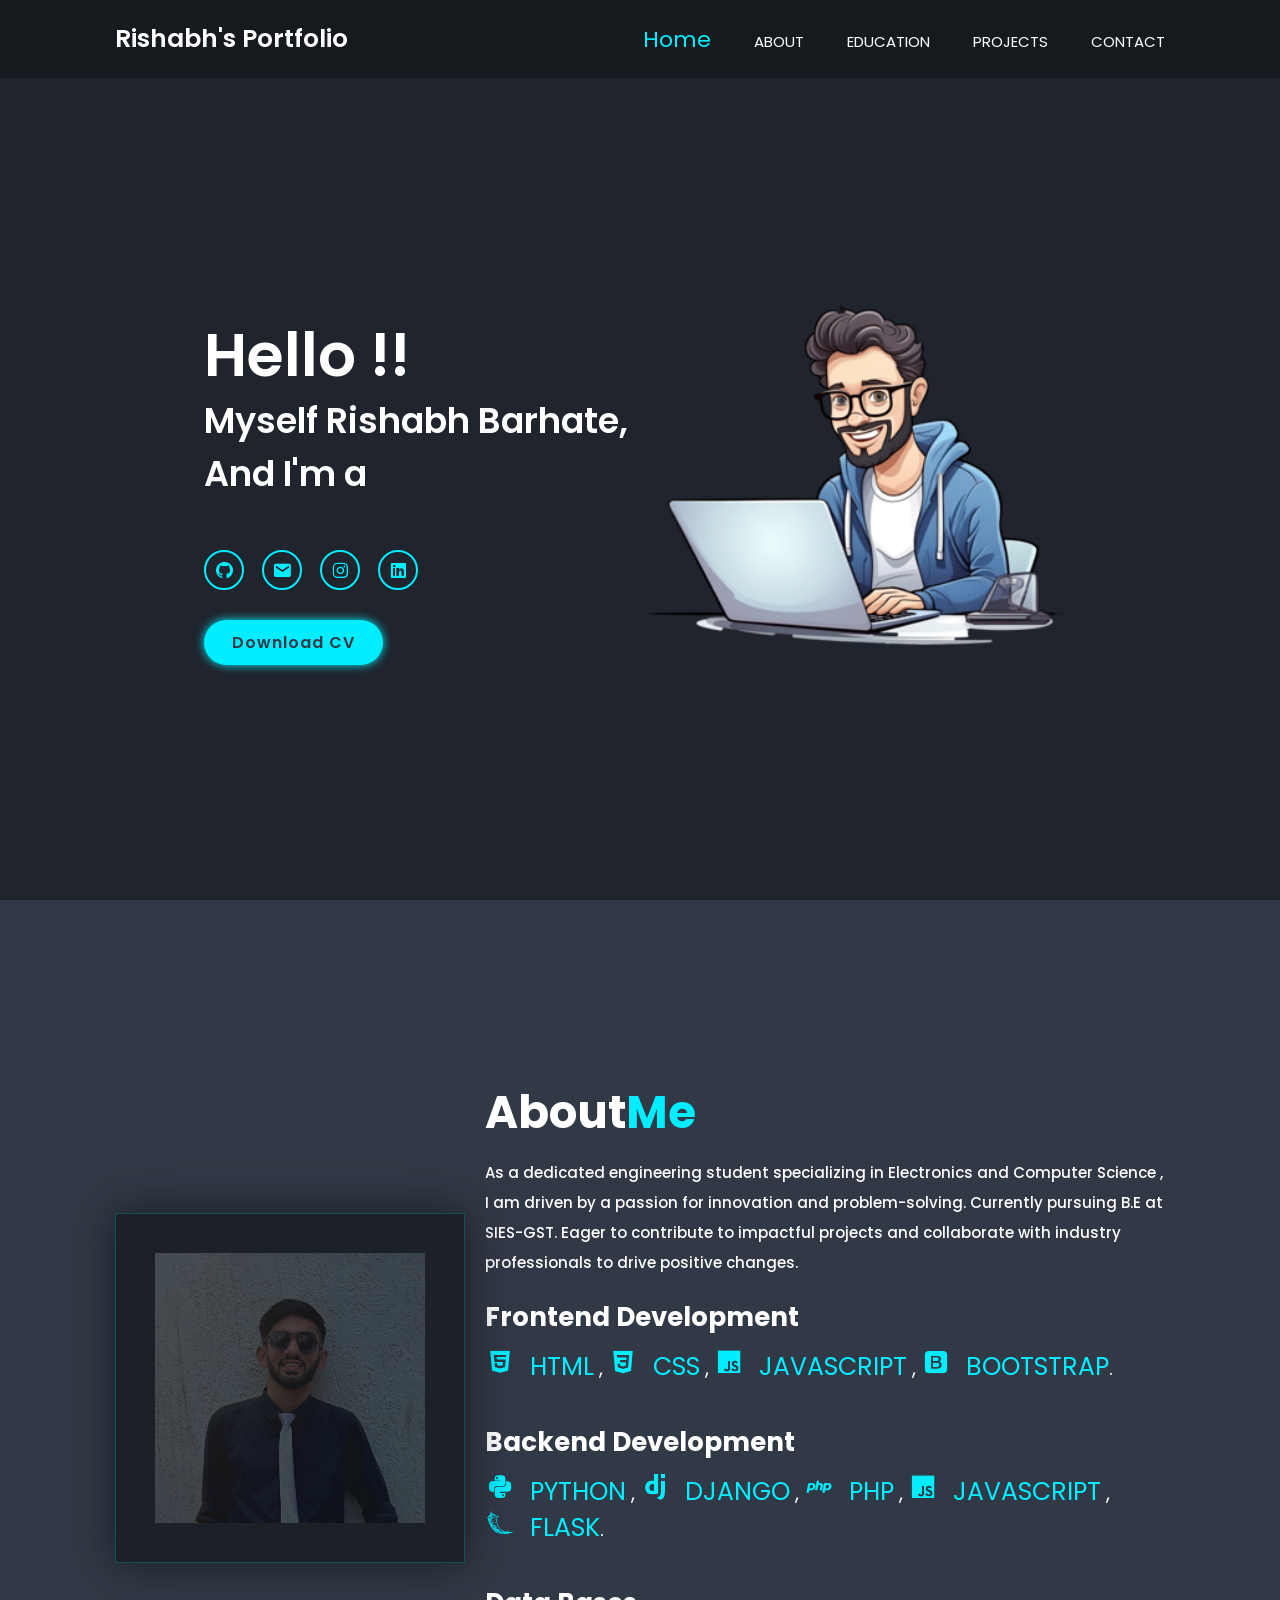
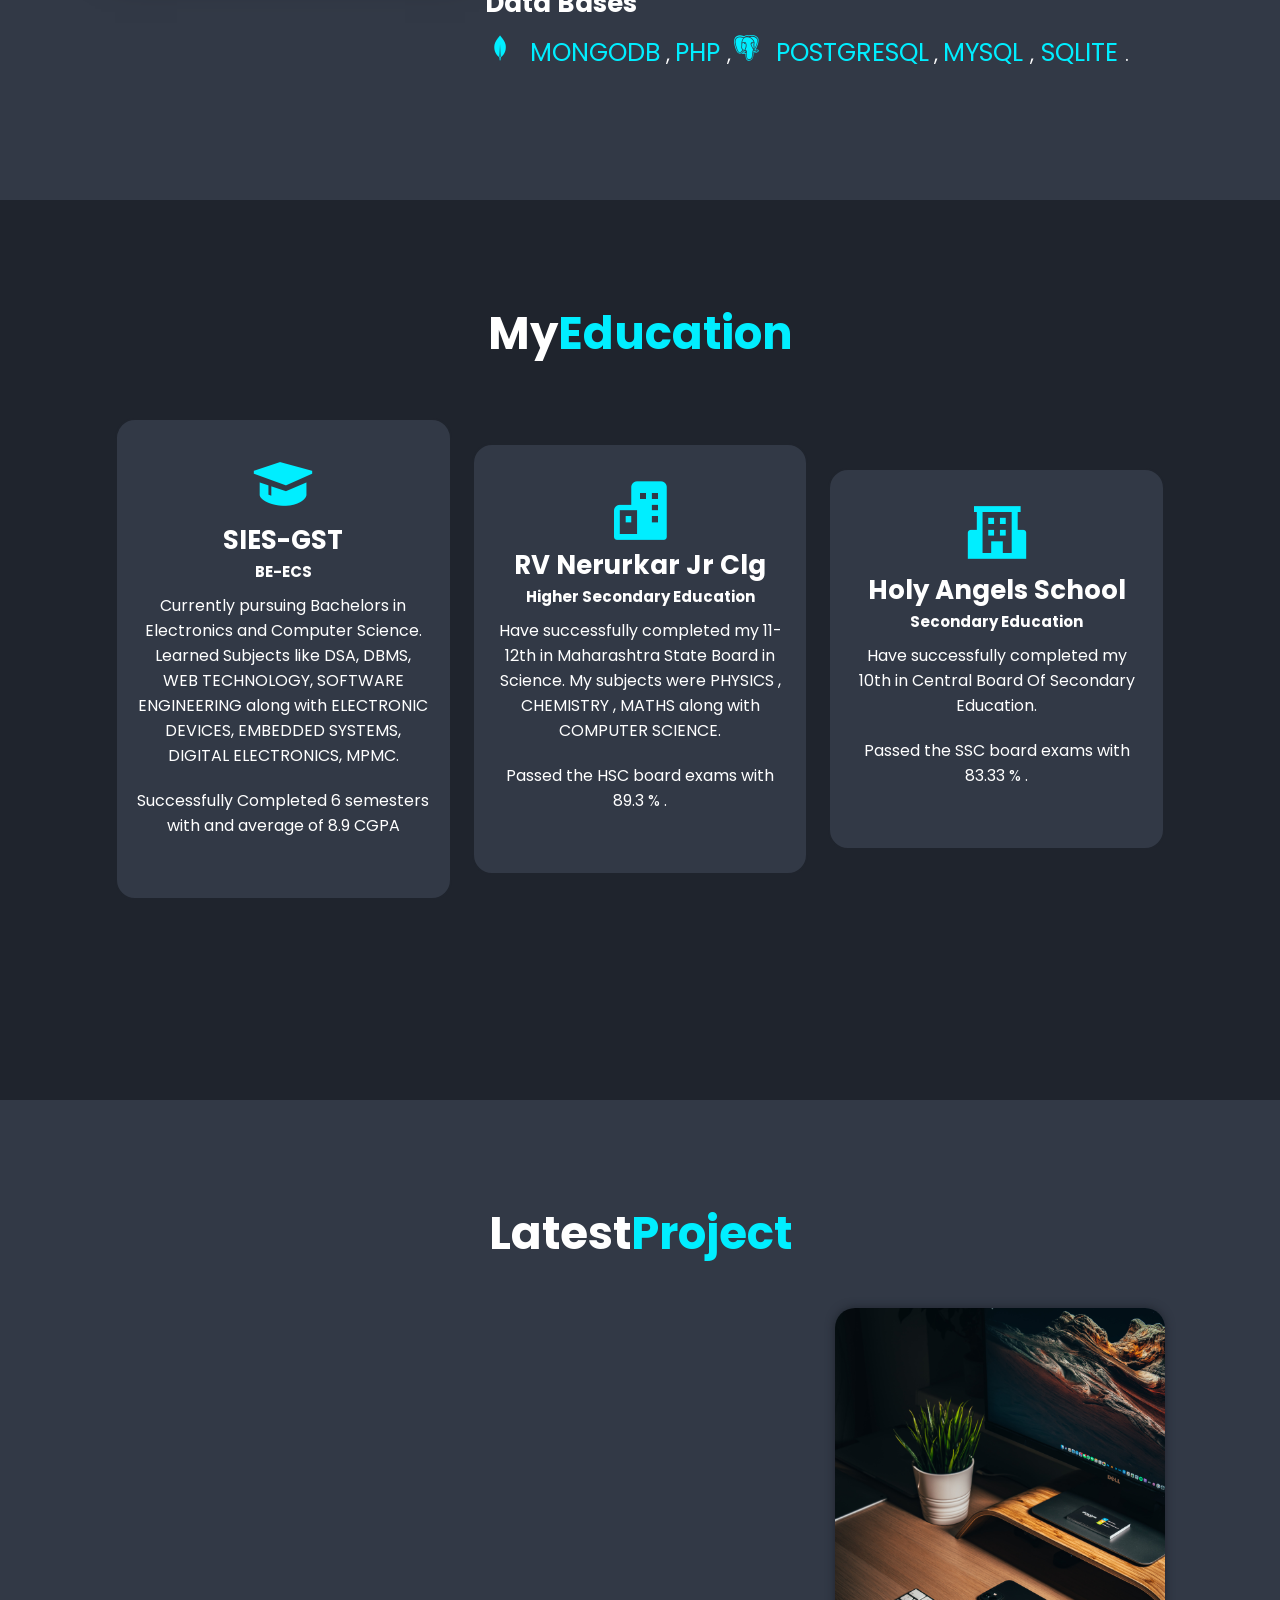
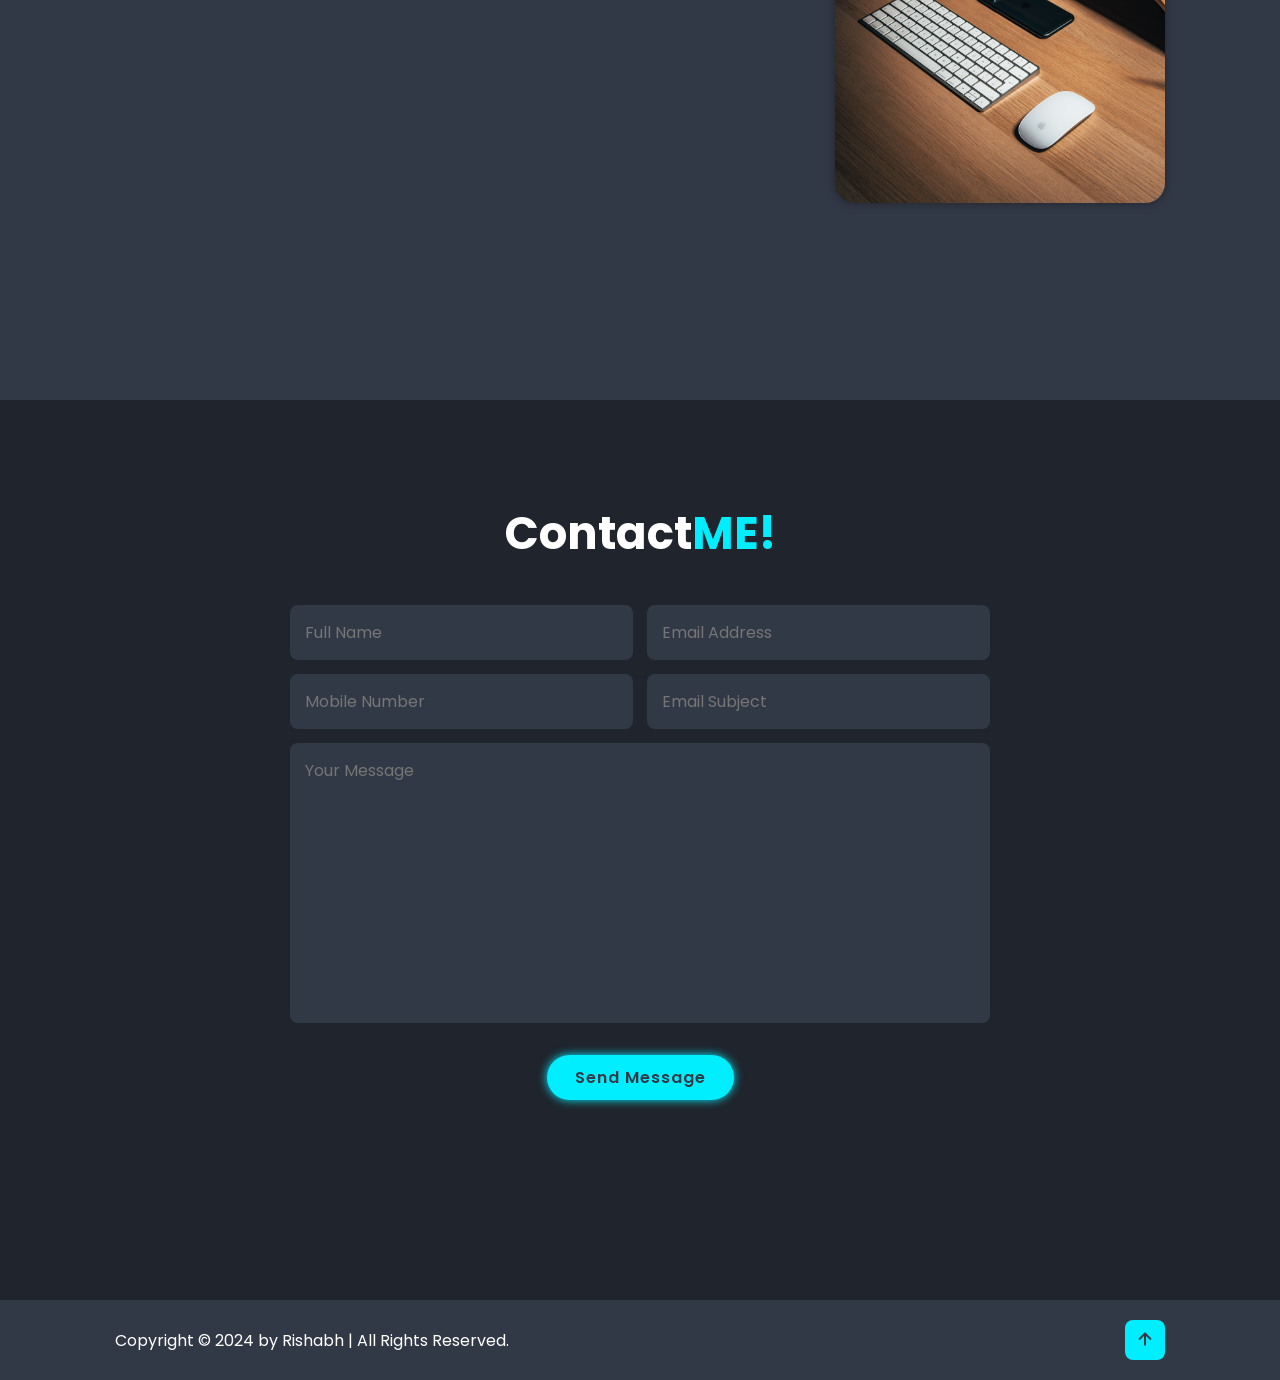
==== Responsive-personal_portfolio-main/index.html @ ad514bbd "Add files via upload" ====
<!DOCTYPE html>
<html lang="en">

<head>
    <meta charset="UTF-8">
    <meta http-equiv="X-UA-Compatible" content="IE=edge">
    <meta name="viewport" content="width=device-width,initial-scale=1.0">
    <title>RESPONSIVE PERSONAL PORTFOLIO WEBSITE </title>
    <link href='https://unpkg.com/boxicons@2.1.4/css/boxicons.min.css' rel='stylesheet'>
    <link rel="stylesheet" type="text/css" href="style.css">
</head>

<body>
    <!--body-->
    <header class="header">
        <a href="#" class="logo">Rishabh's Portfolio</a>
        <i class='bx bx-menu' id="menu-icon"></i>
        <nav class="navbar">
            <a href="#home" class="active">Home</a>
            <a href="#about">ABOUT</a>
            <a href="#education">EDUCATION</a>
            <a href="#project">PROJECTS</a>
            <a href="#contact">CONTACT</a>
        </nav>
    </header>
    <section class="home" id="home">
        <div class="home-content">
            <h1>Hello !!</h1>
            <h3> Myself Rishabh Barhate,</h3>
            <h3>And I'm a <span class="multiple-text"></span></h3>
            <div class="social-media">
                <a href="https://github.com/Rishabh6666"><i class='bx bxl-github'></i></a>
                <a href="mailto: rishabhbarhate333@gmail.com"><i class='bx bxs-envelope'></i></a>
                <a href="#"><i class='bx bxl-instagram'></i></a>
                <a href="https://www.linkedin.com/in/rishabh-barhate-1a6602218/"><i
                        class='bx bxl-linkedin-square'></i></a>
            </div>
            <a href="/" class="btn">Download CV</a>
        </div>
        <div class="home-img">
            <img src="myproject/image/bg.png" alt="">
        </div>
    </section>
    <section class="about" id="about">
        <div class="about-img">
            <img src="myproject/image/me.jpeg" style="--c: #0ef;--s: 20px; opacity: 0.7;" alt="">
        </div>
        <div class="about-content">
            <h2 class="heading">About<span>Me</span></h2>
            <h1>As a dedicated engineering student specializing in Electronics and Computer Science , I am driven by a
                passion for innovation and problem-solving. Currently pursuing B.E at SIES-GST. Eager to contribute to
                impactful projects and collaborate with industry professionals to drive positive changes.</h1>
            <h3>Frontend Development</h3>
            <p><i class='bx bxl-html5'> <a>HTML</a></i> , <i class='bx bxl-css3'> <a>CSS</a></i>
                , <i class='bx bxl-javascript'> <a>JAVASCRIPT</a> </i> , <i class='bx bxl-bootstrap'> <a>BOOTSTRAP</a>
                </i>. </p>

            <h3>Backend Development</h3>
            <p><i class='bx bxl-python'> <a>PYTHON</a></i> , <i class='bx bxl-django'> <a>DJANGO</a></i>
                , <i class='bx bxl-php'> <a>PHP</a> </i> , <i class='bx bxl-javascript'> <a>JAVASCRIPT</a> </i> ,<i
                    class='bx bxl-flask'> <a>FLASK</a></i>. </p>

            <h3>Data Bases</h3>
            <p><i class='bx bxl-mongodb'> <a>MONGODB</a></i> , <d> PHP </d> ,<i class='bx bxl-postgresql'>
                    <a>POSTGRESQL</a></i>
                , <d> MYSQL </d> ,<d> SQLITE </d>. </p>
        </div>
    </section>
    <section class="education" id="education">
        <h2 class="heading">My<span>Education</span></h2>

        <div class="education-container">
            <div class="education-box">
                <i class='bx bxs-graduation'></i>
                <h3>SIES-GST</h3>
                <h1>BE-ECS</h1>
                <p>Currently pursuing Bachelors in Electronics and Computer Science.
                    Learned Subjects like DSA, DBMS, WEB TECHNOLOGY, SOFTWARE ENGINEERING along with ELECTRONIC DEVICES,
                    EMBEDDED SYSTEMS, DIGITAL ELECTRONICS, MPMC.</p>
                <p>Successfully Completed 6 semesters with and average of 8.9 CGPA</p>
            </div>

            <div class="education-box">
                <i class='bx bxs-buildings'></i>
                <h3>RV Nerurkar Jr Clg</h3>
                <h1>Higher Secondary Education</h1>
                <p>Have successfully completed my 11-12th in Maharashtra State Board in Science. My subjects were
                    PHYSICS , CHEMISTRY , MATHS along with COMPUTER SCIENCE.</p>
                <p>Passed the HSC board exams with 89.3 % .</p>
            </div>

            <div class="education-box">
                <i class='bx bxs-school'></i>
                <h3>Holy Angels School</h3>
                <h1>Secondary Education</h1>
                <p>Have successfully completed my 10th in Central Board Of Secondary Education.</p>
                <p>Passed the SSC board exams with 83.33 % .</p>
            </div>
        </div>
    </section>
    <section class="project" id="project">
        <h2 class="heading">Latest<span>Project</span></h2>
        <div class="project-container">
            <div class="project-box">
                <img src="myproject/image/start.jpg" alt="">
                <div class="project-layer">
                    <h4>Pharmacy management system</h4>
                    <p>In this project I tried making An application to keep and maintain all the records of a pharmacy
                        store using Java and MySQL as DataBase.</p>
                    <a href="https://github.com/Rishabh6666/Pharmacy-Management-System"><i class='bx bx-link-external'></i></a>
                </div>
            </div>
            <div class="project-box">
                <img src="myproject/image/austin-poon-JO_S6ewBqAk-unsplash.jpg" alt="">
                <div class="project-layer">
                    <h4>College management system</h4>
                    <p>An website to maintain all the records of a college wrt to students as well as faculties and many
                        more additional features using DJango , Html-Css and sqlite for database.</p>
                    <a href="https://github.com/Rishabh6666/College-Management-System"><i class='bx bx-link-external'></i></a>
                </div>
            </div>
            <div class="project-box">
                <img src="myproject/image/jan-vlacuha-Rns_A8bJ_dQ-unsplash.jpg" alt="">
                <div class="project-layer">
                    <h4>Doctor-Patient Appointment System</h4>
                    <p>An web-app to book an appointment to any doctor on one click with PHP for Backend and html, css for frontend </p>
                    <a href="https://github.com/Rishabh6666/Doctor-Patient-Appointment-System"><i class='bx bx-link-external'></i></a>
                </div>
            </div>
            <!--<div class="project-box">
                <img src="myproject/image/kevin-canlas-QYHehJ9Iovs-unsplash.jpg" alt="">
                <div class="project-layer">
                    <h4>Cab Booking </h4>
                    <p>In this project we can book a cab by using java.</p>
                    <a href="#"><i class='bx bx-link-external'></i></a>
                </div>
            </div>-->
        </div>
    </section>
    <section class="contact" id="contact">
        <h2 class="heading">Contact<span>ME!</span></h2>

        <form action="#" name="submit-to-google-sheet">
            <div class="input-box">
                <input type="text" name="Name" placeholder="Full Name">
                <input type="email" name="Email Address" placeholder="Email Address">
            </div>
            <div class="input-box">
                <input type="number" name="Mobile Number" placeholder="Mobile Number">
                <input type="text" name="Email Subject" placeholder="Email Subject">
            </div>
            <textarea name="Your Message" id="" cols="30" rows="10" placeholder="Your Message"></textarea>
            <input type="submit" value="Send Message" class="btn">
        </form>
        <span id="msg"></span>
    </section>

    <footer class="footer">
        <div class="footer-text">
            <p>Copyright &copy; 2024 by Rishabh | All Rights Reserved.</p>
        </div>
        <div class="footer-iconTop">
            <a href="#home"><i class='bx bx-up-arrow-alt'></i></a>
        </div>
    </footer>

    <script src="https://unpkg.com/scrollreveal"></script>

    <script src="https://cdn.jsdelivr.net/npm/typed.js@2.0.12"></script>
    <script src="script.js"></script>
    <script>
        const scriptURL = 'https://script.google.com/macros/s/AKfycbzFPVGxI-75Ilkm2z_EMuI9ubPlp8-7dQmMzzdPiIunLPPzj3bcY1ohMdT_DfZ3zPwhTA/exec'
        const form = document.forms['submit-to-google-sheet']
        const msg = document.getElementById("msg")

        form.addEventListener('submit', e => {
            e.preventDefault()
            fetch(scriptURL, { method: 'POST', body: new FormData(form) })
                .then(response => {
                    msg.innerHTML = "Message sent successfully"
                    setTimeout(function () {
                        msg.innerHTML = ""
                    }, 5000)
                    form.reset()
                })
                .catch(error => console.error('Error!', error.message))
        })
    </script>

</body>

</html>
---- Responsive-personal_portfolio-main/style.css ----
@import url('https://fonts.googleapis.com/css2?family=Poppins:wght@300;400;500;600;700;800;900&display=swap');

*{
    margin: 0;
    padding: 0;
    box-sizing: border-box;
    text-decoration: none;
    border: none;
    outline: none;
    scroll-behavior: smooth;
    font-family: 'Poppins', sans-serif;

 }

 :root {
    --bg-color:#1f242d;
    --second-bg-color:#323946;
    --text-color:#fff;
    --main-color:#0ef; 
 }

 html{
    font-size: 62.5%;
    overflow-x:hidden;

 }

 body{
    background: var(--bg-color);
    color: var(--text-color);
 }

 section{
    min-height: 100vh;
    padding: 10rem 9% 2rem;
 }
 .header{
    position: fixed;
    top:0;
    left:0;
    width: 100%;
    padding: 2rem 9%;
    background:#161a1f;
    display: flex;
    justify-content:space-between;
    align-items: center;
    z-index:100 ;

 }

 .header.sticky{
   border-bottom: .1rem solid rgba(0, 0,0, .2);
 }
 .logo{
    font-size: 2.5rem;
    color: var(--text-color);
    font-weight:600;
    cursor:default;
 }
 .navbar a {
    font-size: 1.5rem;
    color: var(--text-color);
    margin-left: 4rem;
    transition: .3s;
 }

 .navbar a:hover,
 .navbar a.active{
    color: var(--main-color);
    font-size: 2.2rem;
 }
 #menu-icon{
    font-size: 3.6rem;
    color: var(--text-color);
    display: none;
 }

 .home{
    display: flex;
    justify-content: center;
    align-items: center;
 }

 .home-img img{
    width:35vw ;
    animation: floatImage 2s ease-in ; 
 }
 .home-img img:hover{
   opacity: 0.7;
 }

 @keyframes floatImage{
   0%{
      transform: translateY(0);

   }
   50%{
      transform: translateY(-22.4rem);
   }
   100%{
      transform: translateY(0);
   }

 }
 
 .home-content h3 {
    font-size: 3.5rem;
    font-weight: 600;
 }
 .home-content h3:nth-of-type(2){
    margin-bottom: 2rem;
 }
 

 span{
    color: var(--main-color);
 }
 .home-content h1{
    font-size: 6rem;
    font-weight: 600;
    line-height: 1.3;
 }

 .social-media a {
    display: inline-flex;
    justify-content: center;
    align-items: center;
    width: 4rem;
    height: 4rem;
    background: transparent;
    border: .2rem solid var(--main-color);
    border-radius: 50%;
    font-size: 2rem;
    color: var(--main-color);
    margin: 3rem 1.5rem 3rem 0;
    transition: .5s ease;
 }
 .social-media a:hover{
    background: var(--main-color);
    color: var(--second-bg-color);
    box-shadow: 0 0 1rem var(--main-color);
 }

 .btn {
    display: inline-block;
    padding: 1rem 2.8rem;
    background: var(--main-color);
    border-radius: 4rem;
    box-shadow: 0 0 1rem var(--main-color);
    font-size: 1.6rem;
    color: var(--second-bg-color);
    letter-spacing: .1rem;
    font-weight: 600;
    transition: .5s ease;
 }

 .btn:hover {
    box-shadow: none;
 }

 .about{
    display: flex;
    justify-content: center;
    align-items: center;
    gap: 2rem;
    background: var(--second-bg-color);
 }

 .about-img img{
    box-shadow: 0 0 4rem #0e1114;
  --s: 30px;  
  --b: 1px;   
  --w: 350px; 
  --c: #7B3B3B;
  width: var(--w);
  aspect-ratio: 1;
  object-fit: cover;
  padding: calc(2*var(--s));
  --_g: var(--c) var(--b),#0000 0 calc(100% - var(--b)),var(--c) 0;
  background:
    linear-gradient(      var(--_g)) 50%/100% var(--_i,100%) no-repeat,
    linear-gradient(90deg,var(--_g)) 50%/var(--_i,100%) 100% no-repeat;
  outline: calc(var(--w)/2) solid #0009;
  outline-offset: calc(var(--w)/-2 - 2*var(--s));
  transition: .4s;

 }
 .about-img img:hover{
   outline: var(--b) solid var(--c);
   outline-offset: calc(var(--s)/-2);
   --_i: calc(100% - 2*var(--s));
}

 .heading{
    text-align: center;
    font-size: 4.5rem;
 }
.about-content h1{
   line-height: 2;
   font-family: 'Poppins', sans-serif;
   font-weight: 500;
   margin: 0 0 2rem;
}
 .about-content h2{
    text-align: left;
    line-height: 2;
 }

 .about-content h3{
    font-size: 2.6rem;
 }
 .about-content i{
   font-size: 3rem;
   color: var(--main-color);
 }
 .about-content i a{
   font-size: 2.5rem;
 }
 .about-content d{
   font-family: 'Poppins', sans-serif;
   font-size: 2.5rem;
   color: var(--main-color);

 }
 .about-content p{
    font-size: 2rem;
    margin: 1rem 0 4rem;
 }
 .education h2{
   margin-bottom: 5rem;

 }
 .education-container{
   display: flex;
   justify-content: center;
   align-items: center;
   flex-wrap: wrap;
   gap: 2rem;
 }
 .education-container .education-box {
   flex: 1 1 30rem;
   background: var(--second-bg-color);
   padding: 3rem 2rem 4rem;
   border-radius: 2rem;
   text-align: center;
   border: .2rem solid var(--bg-color);
   transition: .5s ease;
 }
 .education-container .education-box:hover{
   border-color: var(--main-color);
   transform: scale(1.02);
 }
 .education-box i{
   font-size: 7rem;
   color: var(--main-color);
 }
 .education-box h3{
   font-size: 2.6rem;
 }
 .education-box p{
   font-size: 1.6rem;
   margin: 1rem 0 2rem;
   align-items: center;
   justify-content: center;
 }
 .project{
   background: var(--second-bg-color);
 }
.project h2{
   margin-bottom: 4rem;
}
.project-container{
   display: grid;
   grid-template-columns: repeat(3,1fr);
   align-items: center;
   gap: 3rem;
}
.project-container .project-box{
   position: relative;
   border-radius: 2rem;
   box-shadow: 0 0 1rem var(--bg-color);
   overflow: hidden;
   display: flex;
}
.project-box img{
   width: 100%;
   transition: .5s ease;

}
.project-box:hover img{
   transform: scale(1.1);
}
.project-box .project-layer{
   position: absolute;
   bottom: 0;
   left: 0;
   width: 100%;
   height: 100%;
   background: linear-gradient(rgba(0,0,0, .15),var(--main-color));
   display: flex;
   justify-content: center;
   align-items: center;
   flex-direction: column;
   text-align: center;
   padding: 0 3.5rem;
   transform: translateY(100%);
   transition: .5s ease;
   
}
.project-box:hover .project-layer{
   transform: translateY(0);
}

.project-layer h4{
   font-size: 3rem;
}

.project-layer p{
   font-size: 1.6rem;
   margin: .3rem 0 1rem;
}

.project-layer a{
   display: inline-flex;
   justify-content: center;
   align-items: center;
   width: 5rem;
   height: 5rem;
   background: var(--text-color);
   border-radius: 50%;
}

.project-layer a i {
   font-size: 2rem;
   color: var(--second-bg-color);
}

.contact h2{
   margin-bottom: 3rem;
}

.contact form{
   max-width: 70rem;
   margin: 1rem auto;
   text-align: center;
   margin-bottom: 3rem;
}

.contact form .input-box{
   display: flex;
   justify-content: space-between;
   flex-wrap: wrap;
}

.contact form .input-box input,
.contact form textarea{
   width: 100%;
   padding: 1.5rem;
   font-size: 1.6rem;
   color: var(--text-color);
   background: var(--second-bg-color);
   border-radius: .8rem;
   margin: .7rem 0;
}

.contact form .input-box input{
   width: 49%;
}

.contact form textarea{
   resize: none;
}

.contact form .btn{
   margin-top: 2rem;
   cursor: pointer;
}

.footer{
   display: flex;
   justify-content: space-between;
   align-items: center;
   flex-wrap: wrap;
   padding: 2rem 9%;
   background: var(--second-bg-color);
}

.footer-text p{
   font-size: 1.6rem;
}

.footer-iconTop a{
   display: inline-flex;
   justify-content: center;
   align-items: center;
   padding: .8rem;
   background: var(--main-color);
   border-radius: .8rem;
   transition: .5s ease;
}

.footer-iconTop a:hover{
   box-shadow: 0 0 1rem var(--main-color);
}

.footer-iconTop a i{
   font-size: 2.4rem;
   color: var(--second-bg-color);
}

@media (max-width:1200px){
   html{
      font-size: 55%;
   }
}

@media(max-width:991px){
   .header{
      padding: 2rem 3%;
   }
   section{
      padding: 10rem 3% 2rem;
   }

   .services{
      padding-bottom: 7rem;
   }

   .portfolio{
      padding-bottom: 7rem;
   }
   .contact{
      min-height: auto;
   }
   .footer{
      padding: 2rem 3%;
   }
}

@media(max-width:768px){
   #menu-icon{
      display: block;
   }
   .navbar{
      position: absolute;
      top: 100%;
      left: 0;
      width: 100%;
      padding: 1rem 3%;
      background: var(--bg-color);
      border-top: .1rem solid rgba(0, 0, 0, .2);
      box-shadow: 0 .5rem 1rem rgba(0,0,0,.2);
      display: none;
   }

   .navbar.active{
      display: block;
   }
   .navbar a {
       display: block;
       font-size: 2rem;
       margin: 3rem 0;
   }
   .home{
      flex-direction: column;
   }
   .home-content h3{
      font-size: 2.6rem;
   }
   .home-content h1{
      font-size: 5rem;
   }
   .home-img img{
      width: 70vw;
      margin-top: 4rem;
   }
   .about{
      flex-direction: column-reverse;
   }

   .about img{
      width: 70vw;
      margin-top: 4rem;
   }
   .services h2{
      margin-bottom: 3rem;
   }

   .portfolio h2{
      margin-bottom: 3rem;
   }

   .portfolio-container{
      grid-template-columns: repeat(2,1fr);
   }
}

@media(max-width:617px){
   .portfolio-container{
      grid-template-columns: 1fr;
   }
}

@media(max-width:450px){
   html{
      font-size: 50%;
   }

   .contact form .input-box input{
      width: 100%;
   }
}

@media(max-width:365px){
   .home-img img{
      width: 90vw;
   }

   .about-img img{
      width: 90vw;
   }

   .footer{
      flex-direction: column-reverse;
   }

   .footer p{
      text-align: center;
      margin-top: 2rem;
   }
}

#msg{
   color: #61b752;
   margin-top: -10px;
   display: block;
}
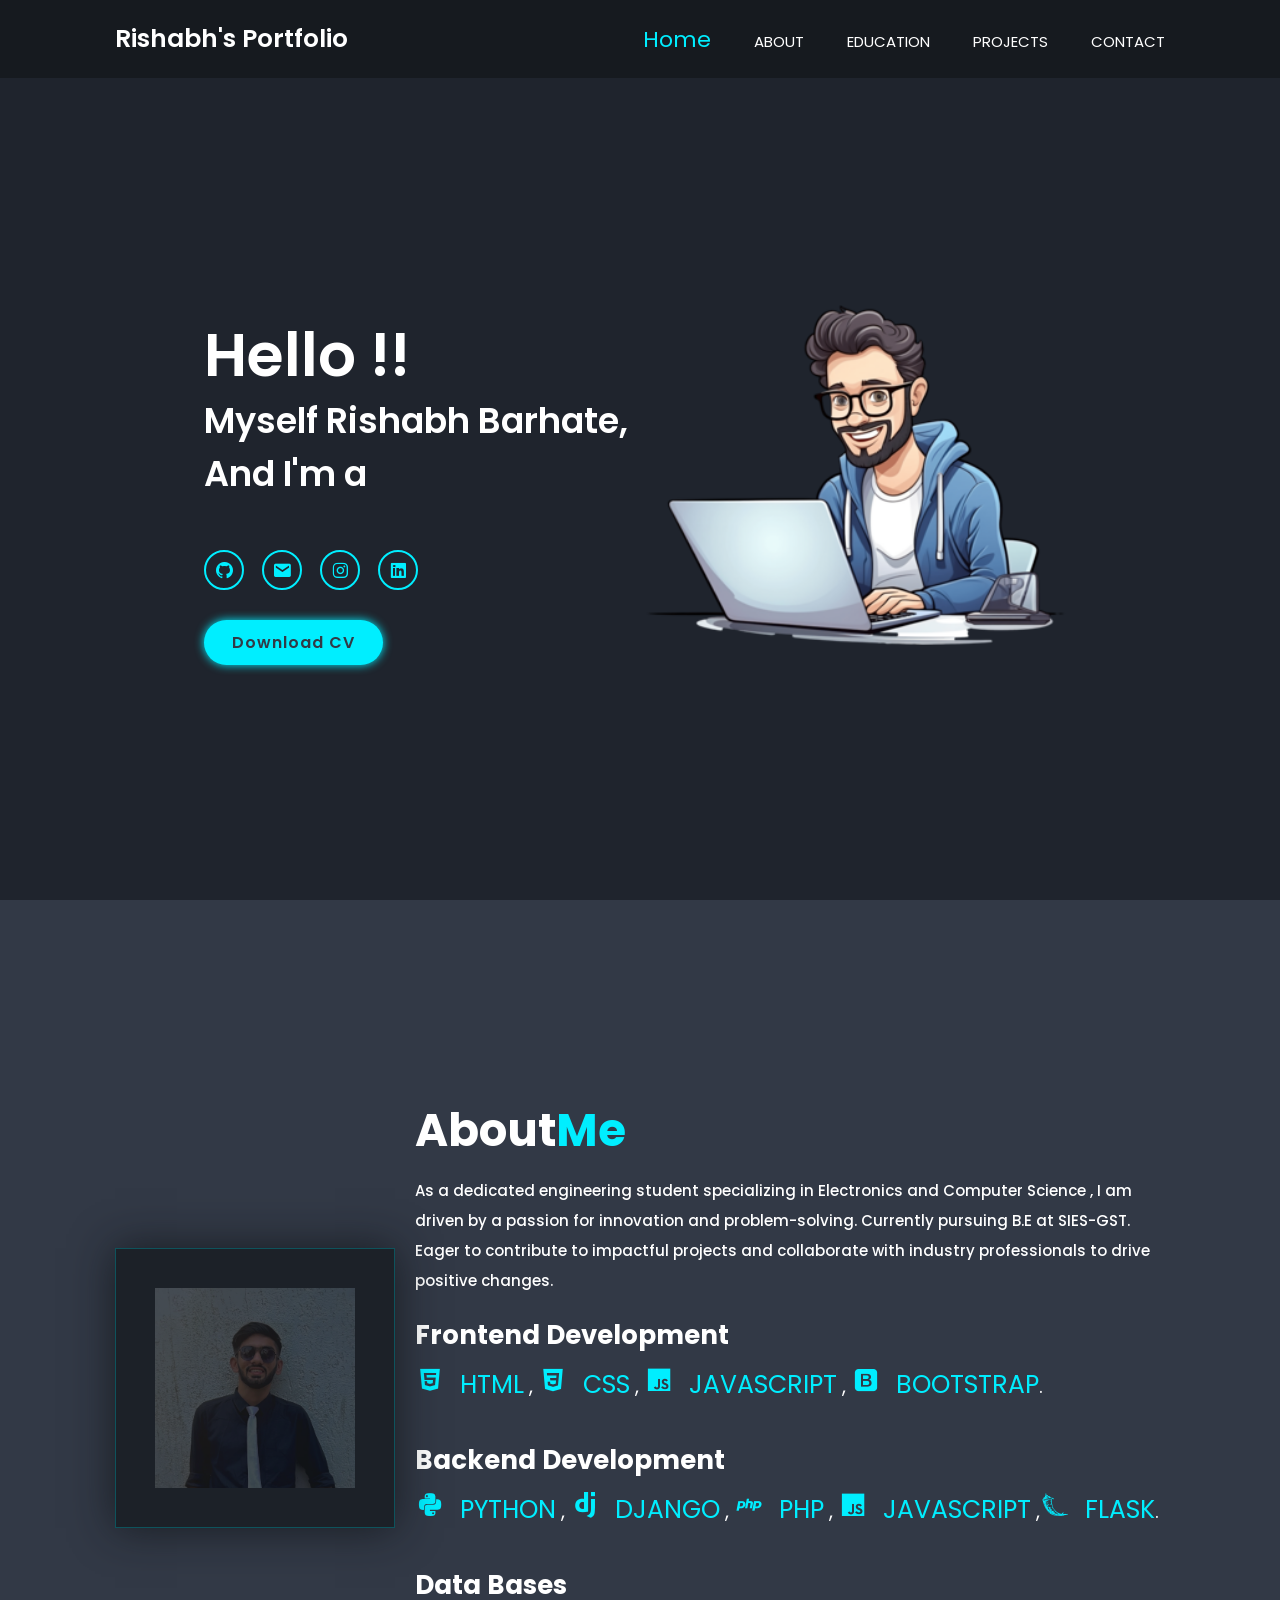
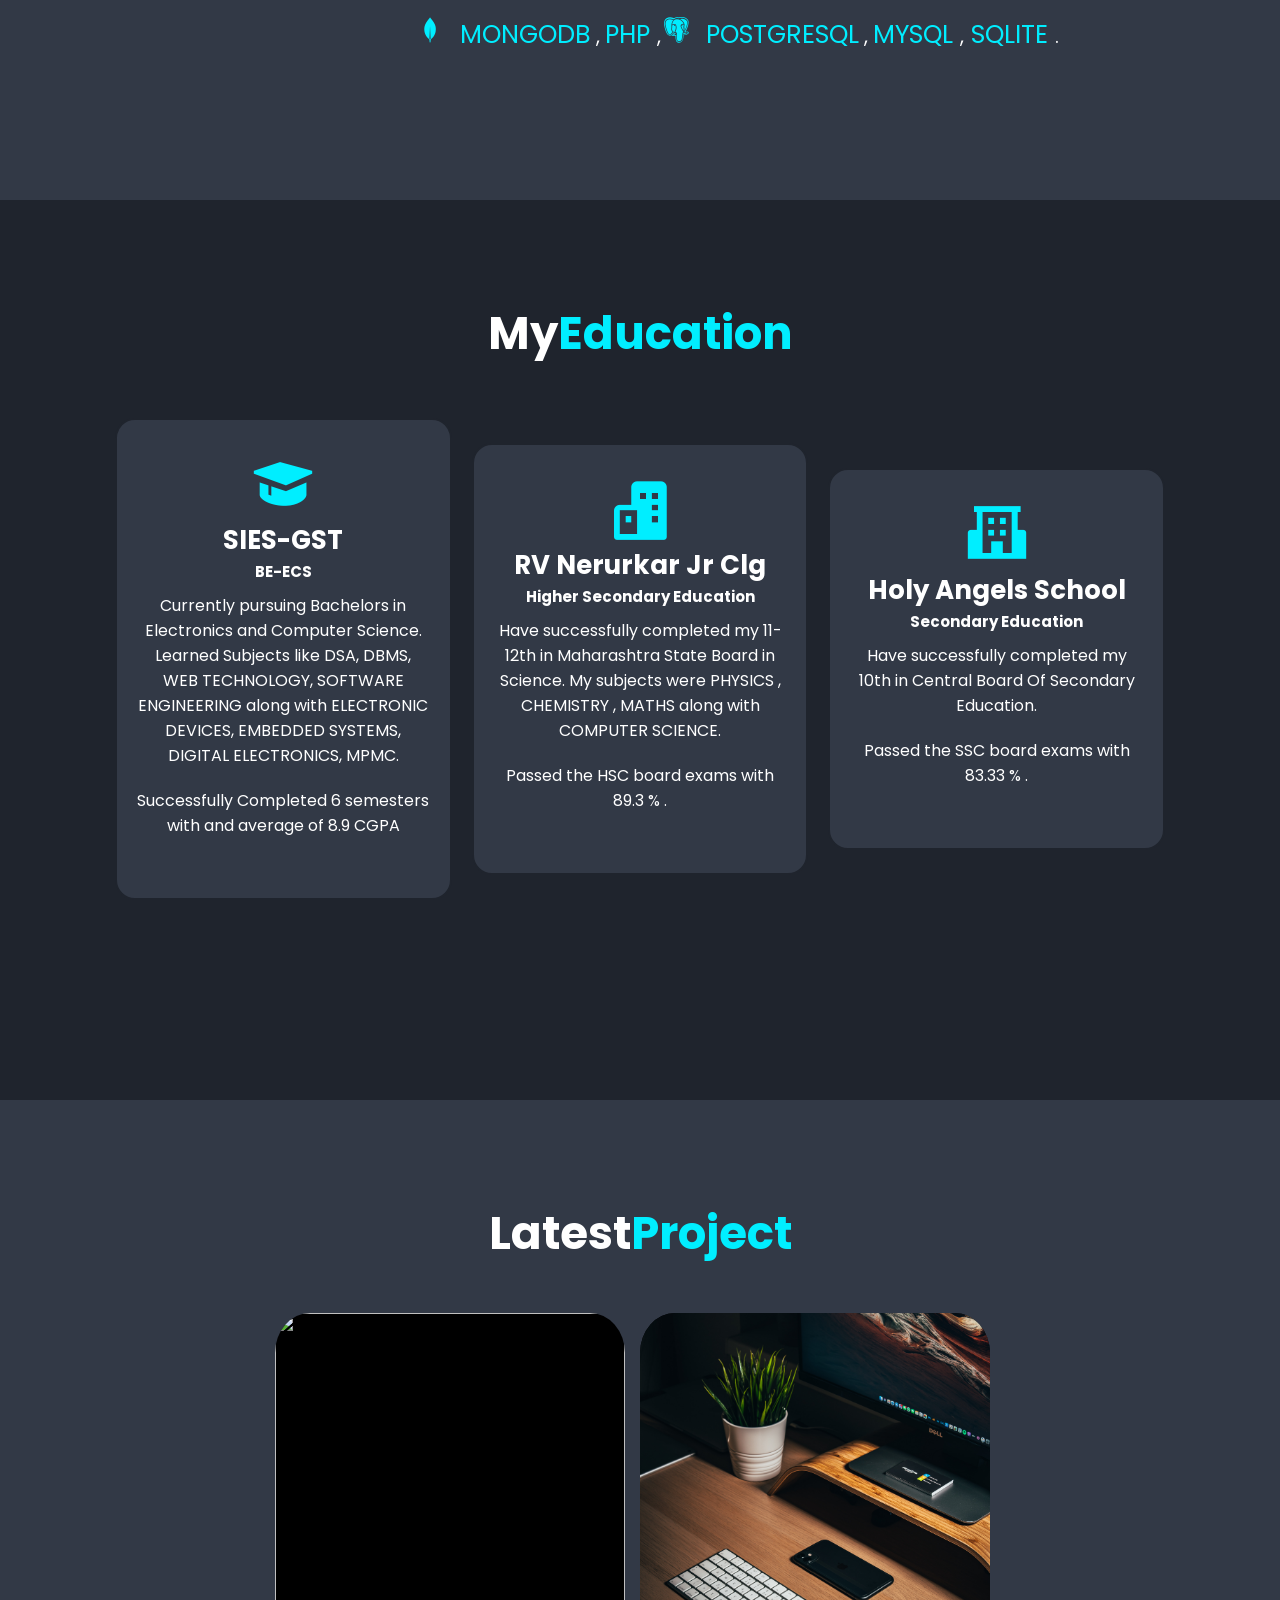
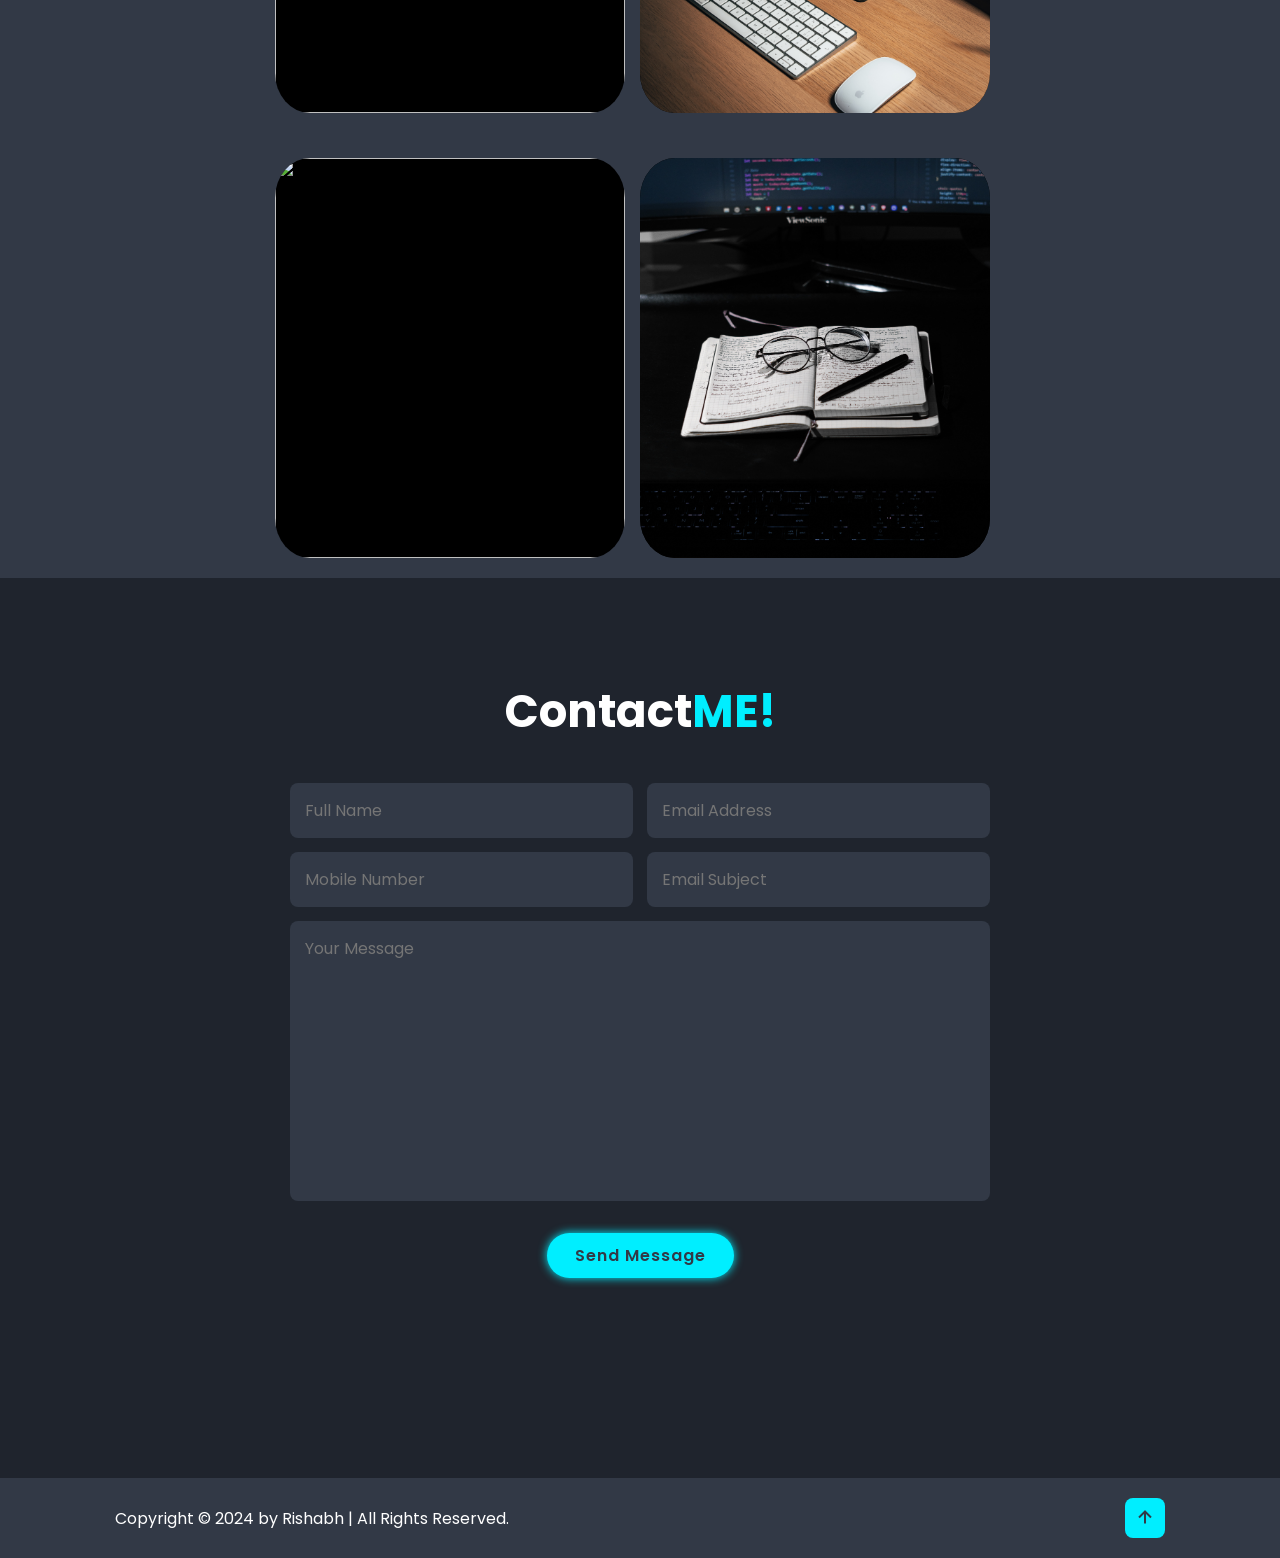
==== commit 151a67f9: "Add files via upload" ====
--- a/Responsive-personal_portfolio-main/index.html
+++ b/Responsive-personal_portfolio-main/index.html
@@ -31,7 +31,7 @@
             <div class="social-media">
                 <a href="https://github.com/Rishabh6666"><i class='bx bxl-github'></i></a>
                 <a href="mailto: rishabhbarhate333@gmail.com"><i class='bx bxs-envelope'></i></a>
-                <a href="#"><i class='bx bxl-instagram'></i></a>
+                <a href="https://www.instagram.com/_rishabh.6?igsh=eXRuOGI1eTQwYXUw"><i class='bx bxl-instagram'></i></a>
                 <a href="https://www.linkedin.com/in/rishabh-barhate-1a6602218/"><i
                         class='bx bxl-linkedin-square'></i></a>
             </div>
@@ -100,42 +100,67 @@
     </section>
     <section class="project" id="project">
         <h2 class="heading">Latest<span>Project</span></h2>
-        <div class="project-container">
-            <div class="project-box">
-                <img src="myproject/image/start.jpg" alt="">
-                <div class="project-layer">
-                    <h4>Pharmacy management system</h4>
-                    <p>In this project I tried making An application to keep and maintain all the records of a pharmacy
-                        store using Java and MySQL as DataBase.</p>
-                    <a href="https://github.com/Rishabh6666/Pharmacy-Management-System"><i class='bx bx-link-external'></i></a>
-                </div>
-            </div>
-            <div class="project-box">
-                <img src="myproject/image/austin-poon-JO_S6ewBqAk-unsplash.jpg" alt="">
-                <div class="project-layer">
-                    <h4>College management system</h4>
-                    <p>An website to maintain all the records of a college wrt to students as well as faculties and many
-                        more additional features using DJango , Html-Css and sqlite for database.</p>
-                    <a href="https://github.com/Rishabh6666/College-Management-System"><i class='bx bx-link-external'></i></a>
-                </div>
-            </div>
-            <div class="project-box">
-                <img src="myproject/image/jan-vlacuha-Rns_A8bJ_dQ-unsplash.jpg" alt="">
-                <div class="project-layer">
-                    <h4>Doctor-Patient Appointment System</h4>
-                    <p>An web-app to book an appointment to any doctor on one click with PHP for Backend and html, css for frontend </p>
-                    <a href="https://github.com/Rishabh6666/Doctor-Patient-Appointment-System"><i class='bx bx-link-external'></i></a>
-                </div>
-            </div>
-            <!--<div class="project-box">
-                <img src="myproject/image/kevin-canlas-QYHehJ9Iovs-unsplash.jpg" alt="">
-                <div class="project-layer">
-                    <h4>Cab Booking </h4>
-                    <p>In this project we can book a cab by using java.</p>
-                    <a href="#"><i class='bx bx-link-external'></i></a>
-                </div>
-            </div>-->
-        </div>
+            <div class="project-container">
+                <div class="project-box">
+                    <div class="imgBx">
+                        <img src="myproject\image\start.jpg">
+                    </div>
+                    <div class="content">
+                        <div>
+                            <h2>Pharmacy management system</h2>
+                            <p>In this project I tried making An application to keep and maintain all the records of a
+                                pharmacy
+                                store using Java and MySQL as DataBase.</p>
+                            <p> <a href="https://github.com/Rishabh6666/Pharmacy-Management-System"><i
+                                class='bx bx-link-external'></i></a></p>
+                        </div>
+                    </div>
+                </div>
+                <div class="project-box">
+                    <div class="imgBx">
+                        <img src="myproject\image\jan-vlacuha-Rns_A8bJ_dQ-unsplash.jpg">
+                    </div>
+                    <div class="content">
+                        <div>
+                            <h2>College management system</h2>
+                            <p>An website to maintain all the records of a college and many
+                                more additional features using DJango , Html-Css and sqlite for database.
+                            </p>
+                            <p><a href="https://github.com/Rishabh6666/College-Management-System"><i
+                                class='bx bx-link-external'></i></a></p>
+                        </div>
+                    </div>
+                </div>
+                <div class="project-box">
+                    <div class="imgBx">
+                        <img src="myproject\image\austin-poon-JO_S6ewBqAk-unsplash.jpg">
+                    </div>
+                    <div class="content">
+                        <div>
+                            <h2>Doctor-Patient Appointment System</h2>
+                            <p>An web-app to book an appointment to any doctor on one click with PHP for Backend and html,
+                                css for frontend.</p>
+                            <p><a href="https://github.com/Rishabh6666/Doctor-Patient-Appointment-System"><i
+                                class='bx bx-link-external'></i></a></p>
+                            
+                        </div>
+                    </div>
+                </div>
+                <div class="project-box">
+                    <div class="imgBx">
+                        <img src="myproject\image\kevin-canlas-QYHehJ9Iovs-unsplash.jpg">
+                    </div>
+                    <div class="content">
+                        <div>
+                            <h2>Personal Portfolio</h2>
+                            <p>A Responsive Portfolio using simple HTMl , CSS and JAVASCRIPT .</p>
+                            <p><a href="https://github.com/Rishabh6666/Personal-Portfolio"><i
+                                class='bx bx-link-external'></i></a></p>
+                            
+                        </div>
+                    </div>
+                </div>
+              </div>
     </section>
     <section class="contact" id="contact">
         <h2 class="heading">Contact<span>ME!</span></h2>
--- a/Responsive-personal_portfolio-main/style.css
+++ b/Responsive-personal_portfolio-main/style.css
@@ -22,12 +22,15 @@
  html{
     font-size: 62.5%;
     overflow-x:hidden;
+    width: -webkit-fill-availabe;
+    width: 100%;
 
  }
 
  body{
     background: var(--bg-color);
     color: var(--text-color);
+    width: 100%
  }
 
  section{
@@ -79,6 +82,7 @@
     display: flex;
     justify-content: center;
     align-items: center;
+    width: -webkit-fill-availabe ;
  }
 
  .home-img img{
@@ -170,7 +174,7 @@
     box-shadow: 0 0 4rem #0e1114;
   --s: 30px;  
   --b: 1px;   
-  --w: 350px; 
+  --w: 280px; 
   --c: #7B3B3B;
   width: var(--w);
   aspect-ratio: 1;
@@ -249,6 +253,8 @@
  .education-container .education-box:hover{
    border-color: var(--main-color);
    transform: scale(1.02);
+   box-shadow: 0 0 1rem rgba(0, 0, 0, 50);
+
  }
  .education-box i{
    font-size: 7rem;
@@ -263,64 +269,115 @@
    align-items: center;
    justify-content: center;
  }
- .project{
-   background: var(--second-bg-color);
- }
-.project h2{
-   margin-bottom: 4rem;
-}
-.project-container{
-   display: grid;
-   grid-template-columns: repeat(3,1fr);
-   align-items: center;
-   gap: 3rem;
-}
-.project-container .project-box{
+ .project {
+   background-color: var(--second-bg-color);
+ }
+ .project-container {
    position: relative;
-   border-radius: 2rem;
-   box-shadow: 0 0 1rem var(--bg-color);
+   width: 100%;
+   display: flex;
+   justify-content: center;
+   flex-wrap: wrap;
+   transform-style: preserve-3d;
+   perspective: 500px;
+   margin: auto;
+ }
+ .project-container .project-box {
+   position: relative;
+   width: 350px;
+   height: 400px;
+   background: #000;
+   transition: 0.5s;
+   transform-style: preserve-3d;
    overflow: hidden;
-   display: flex;
-}
-.project-box img{
-   width: 100%;
-   transition: .5s ease;
-
-}
-.project-box:hover img{
-   transform: scale(1.1);
-}
-.project-box .project-layer{
+   margin-right: 15px;
+   margin-top: 45px;
+   border-radius: 10%;
+ }
+ .project-container .project-box:hover {
+  width: 400px;
+  height: 450px;
+  transition: 0.5s;
+   box-shadow: 0 25px 40px rgba(0,0,0,0.5);
+ }
+ .project-container .project-box .imgBx {
    position: absolute;
-   bottom: 0;
+   top: 0;
    left: 0;
    width: 100%;
    height: 100%;
-   background: linear-gradient(rgba(0,0,0, .15),var(--main-color));
+ }
+ .project-container .project-box .imgBx:before {
+   content: '';
+   position: absolute;
+   top: 0;
+   left: 0;
+   width: 100%;
+   height: 100%;
+   background: linear-gradient(180deg,#0ef,#000);
+   z-index: 1;
+   opacity: 0;
+   transition: 0.5s;
+   mix-blend-mode: multiply;
+ }
+ .project-container .project-box:hover .imgBx:before {
+   opacity: 1;
+ }
+ .project-container .project-box .imgBx img {
+   position: absolute;
+   top: 0;
+   left: 0;
+   width: 100%;
+   height: 100%;
+   object-fit: cover;
+ }
+ .project-container .project-box .content {
+   position: absolute;
+   top: 0;
+   left: 0;
+   width: 100%;
+   height: 100%;
+   z-index: 1;
    display: flex;
-   justify-content: center;
-   align-items: center;
-   flex-direction: column;
+   padding: 20px;
+   align-items: flex-end;
+   box-sizing: border-box;
+   visibility: hidden;
+ }
+ .project-container .project-box .content h2 {
+   color: #fff;
+   transition: 0.5s;
+   text-transform: uppercase;
+   margin-bottom: 10px;
+   font-size: 20px;
+   transform: translateY(200px);
+   transition-delay: 0.3s;
+   overflow: hidden;
+   visibility: hidden;
    text-align: center;
-   padding: 0 3.5rem;
-   transform: translateY(100%);
-   transition: .5s ease;
-   
-}
-.project-box:hover .project-layer{
-   transform: translateY(0);
-}
-
-.project-layer h4{
-   font-size: 3rem;
-}
-
-.project-layer p{
-   font-size: 1.6rem;
-   margin: .3rem 0 1rem;
-}
-
-.project-layer a{
+   justify-content: center;
+ }
+ .project-container .project-box:hover .content h2 {
+   transform: translateY(0px);
+   visibility: visible;
+   transition: 0.8s;
+ } 
+ .project-container .project-box .content p {
+   color: #fff;
+   transition: 0.5s;
+   font-size: 14px;
+   transform: translateY(200px);
+   transition-delay: 0.4s;
+   overflow: hidden;
+   text-align: center;
+   justify-content: center;
+   visibility: hidden;
+ }
+ .project-container .project-box:hover .content p {
+   transform: translateY(0px);
+   visibility: visible;
+ }
+ .project-container .project-box .content a{
    display: inline-flex;
    justify-content: center;
    align-items: center;
@@ -328,9 +385,10 @@
    height: 5rem;
    background: var(--text-color);
    border-radius: 50%;
-}
-
-.project-layer a i {
+   margin-top: 5%;
+}
+
+.project-container .project-box .content a i {
    font-size: 2rem;
    color: var(--second-bg-color);
 }
